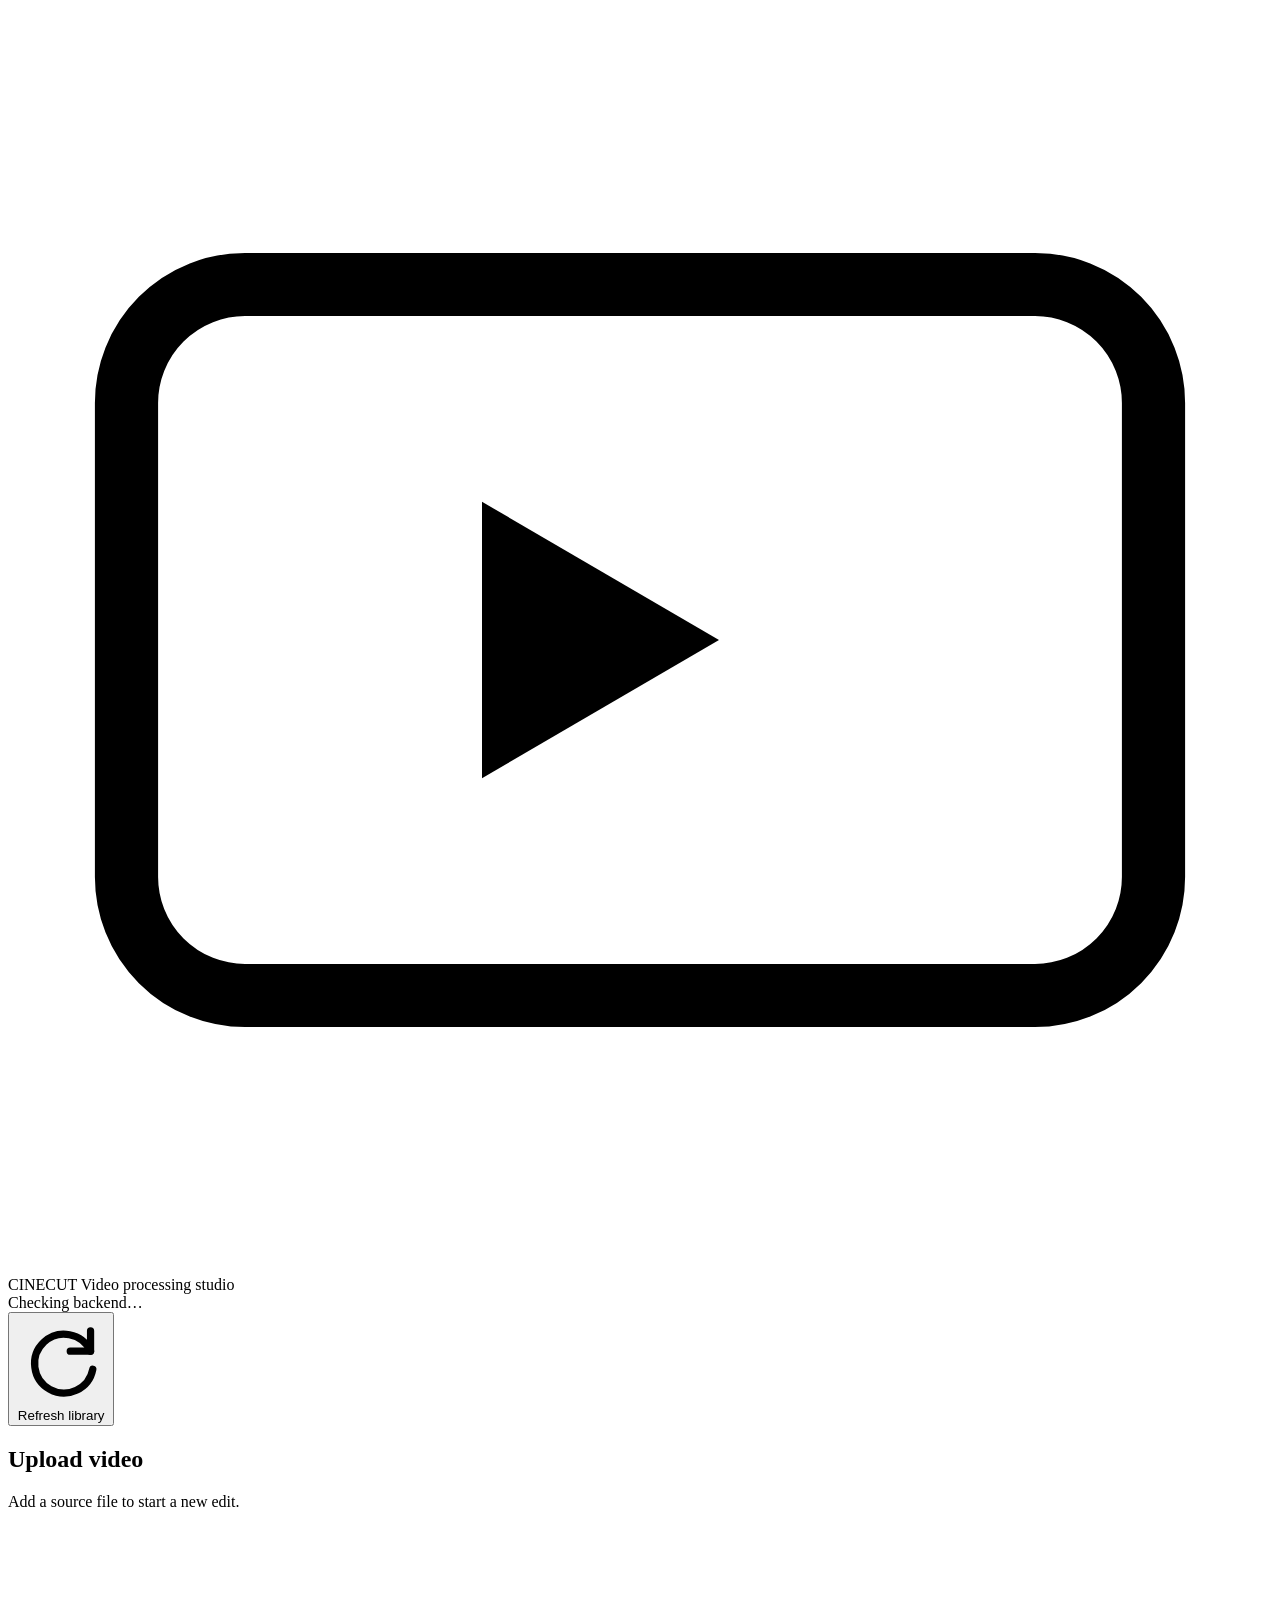
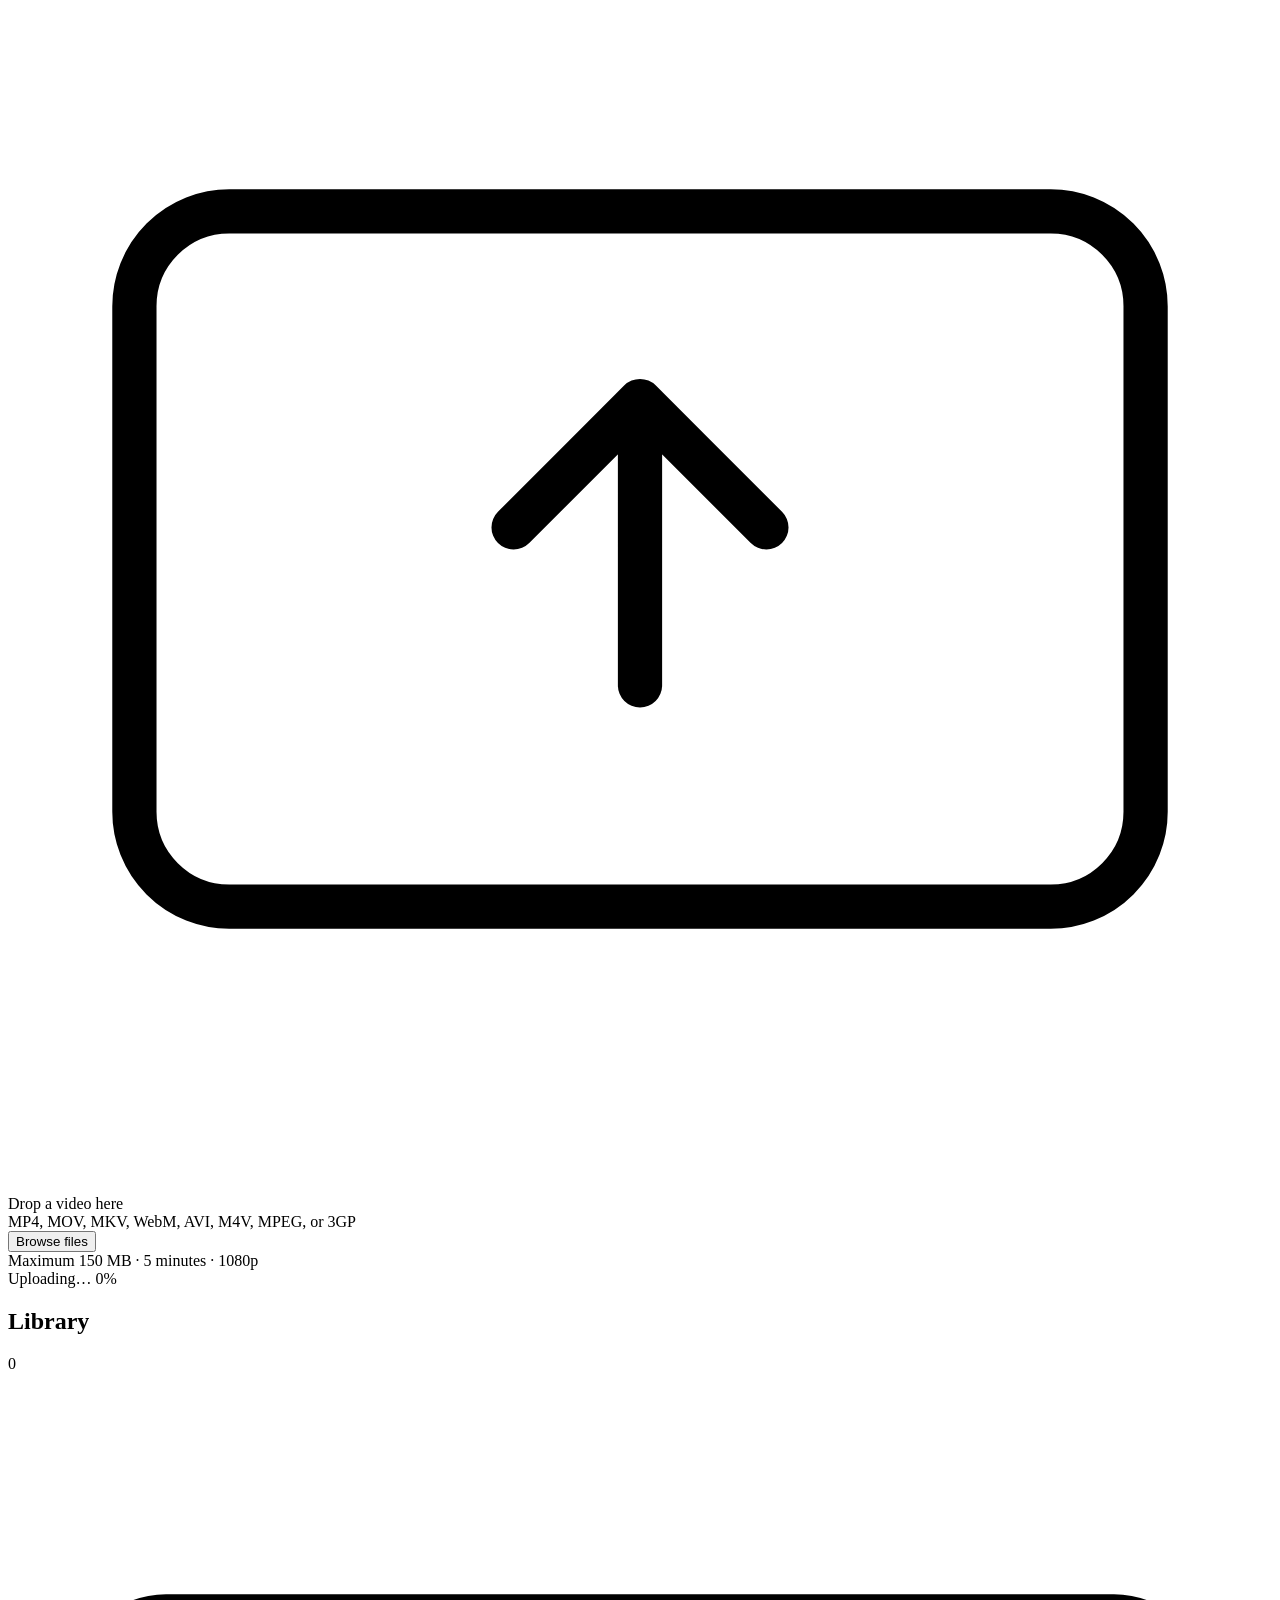
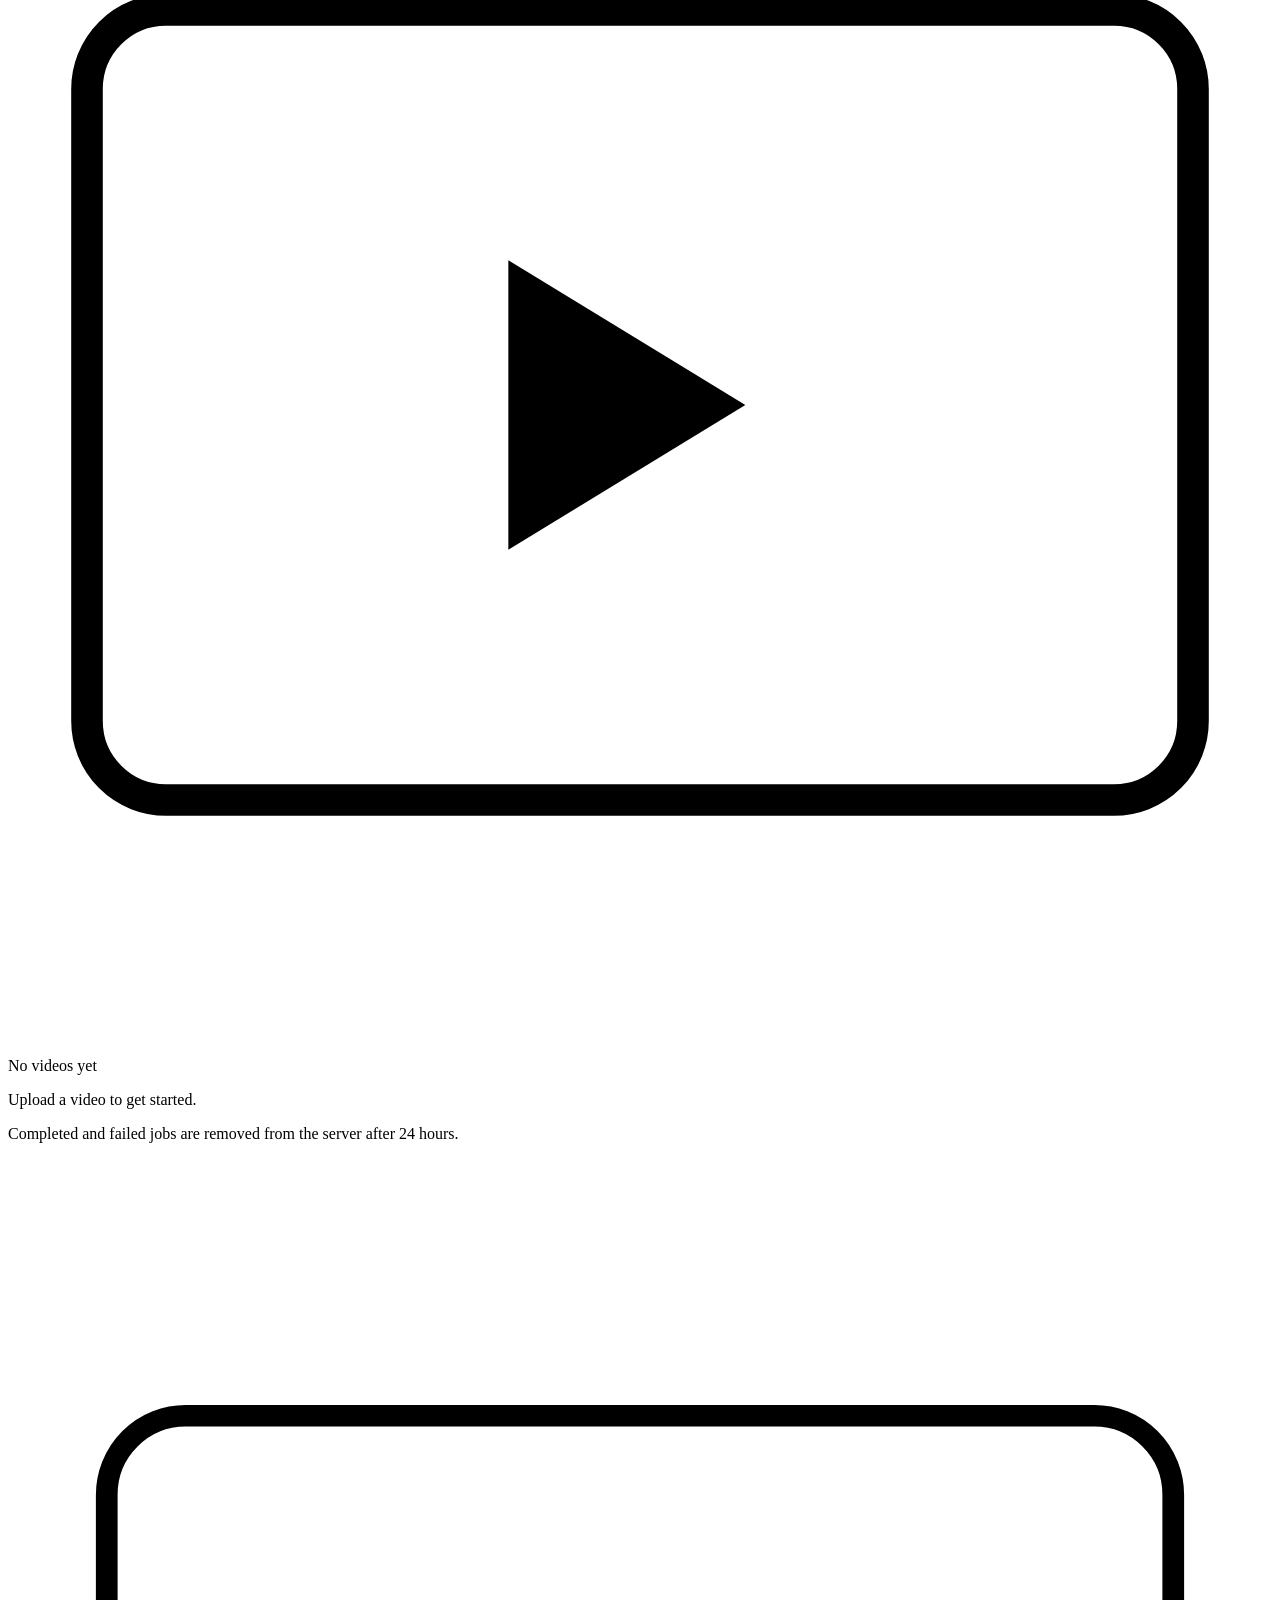
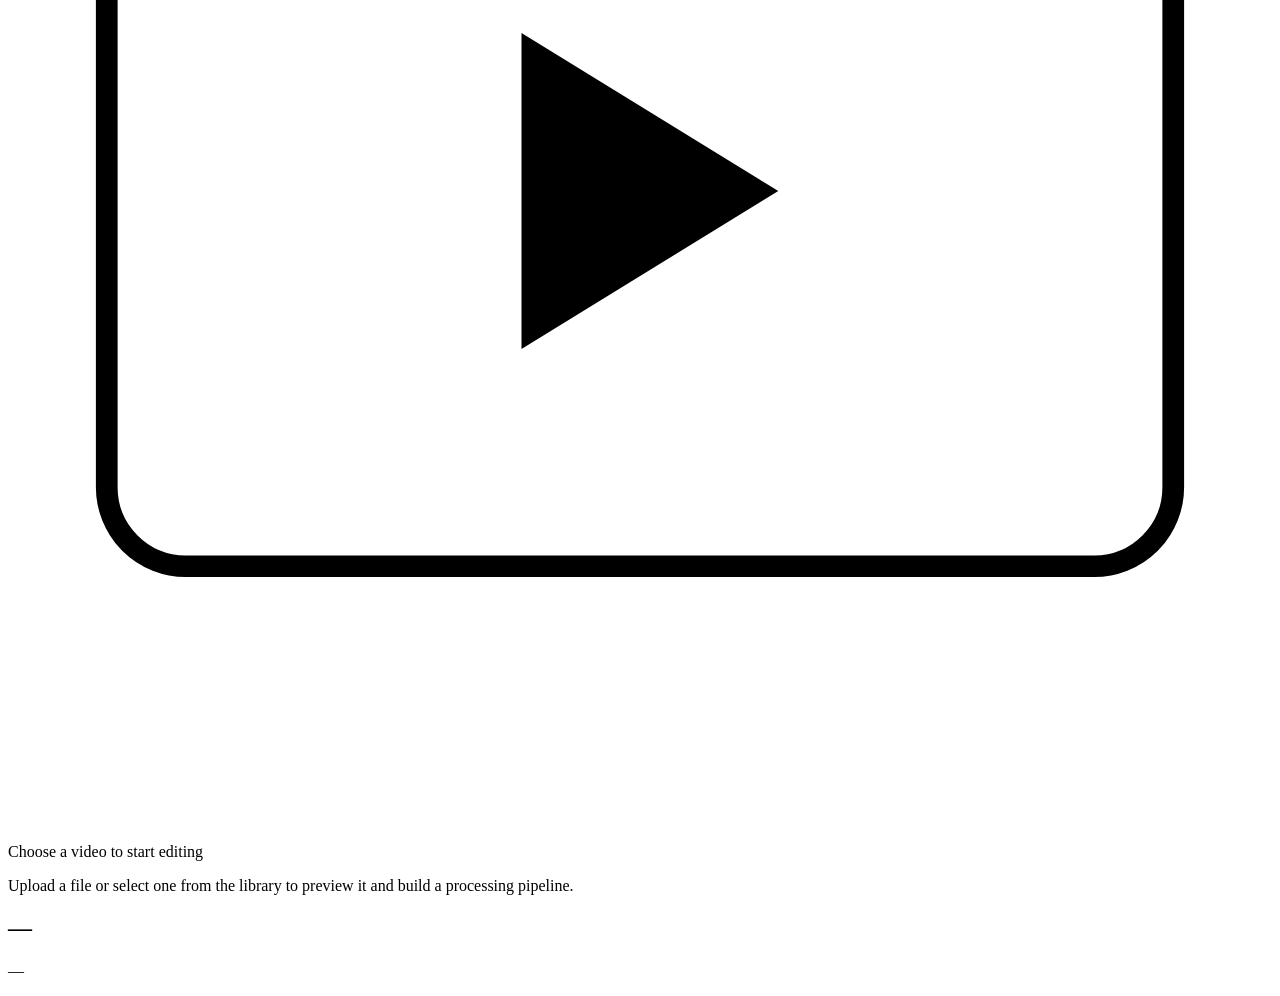
==== web/index.html @ f78ad0be "Feat: Add frontend editor interface Makes testing all operations and actions easier" ====
<!doctype html>
<html lang="en">
  <head>
    <meta charset="UTF-8" />
    <meta name="viewport" content="width=device-width, initial-scale=1.0" />
    <meta
      name="description"
      content="CineCut Studio — a local video processing dashboard powered by Go and FFmpeg."
    />
    <title>CineCut Studio — Video Processing</title>
    <link rel="icon" href="/favicon.svg" type="image/svg+xml" />
    <link rel="stylesheet" href="/styles.css" />
  </head>
  <body>
    <header class="topbar">
      <div class="brand">
        <div class="brand-mark" aria-hidden="true">
          <svg viewBox="0 0 32 32" fill="none">
            <rect x="3" y="7" width="26" height="18" rx="3" stroke="currentColor" stroke-width="1.6" />
            <path d="M12 12.5v7l6-3.5-6-3.5Z" fill="currentColor" />
          </svg>
        </div>
        <div class="brand-copy">
          <span class="brand-name">CINE<span>CUT</span></span>
          <span class="brand-sub">Video processing studio</span>
        </div>
      </div>

      <div class="topbar-actions">
        <div class="backend-status" id="backendStatus" data-state="checking" title="Backend connection">
          <span class="status-dot" aria-hidden="true"></span>
          <span id="backendStatusText">Checking backend…</span>
        </div>
        <button class="btn btn-ghost" id="refreshBtn" type="button">
          <svg viewBox="0 0 20 20" fill="none" stroke="currentColor" stroke-width="1.6" aria-hidden="true">
            <path d="M16.5 8A6.5 6.5 0 1 0 17 12" stroke-linecap="round" />
            <path d="M16.5 3.5V8H12" stroke-linecap="round" stroke-linejoin="round" />
          </svg>
          <span>Refresh library</span>
        </button>
      </div>
    </header>

    <main class="app">
      <aside class="sidebar">
        <section class="sidebar-section upload-section" aria-labelledby="uploadHeading">
          <div class="section-intro">
            <h2 id="uploadHeading">Upload video</h2>
            <p>Add a source file to start a new edit.</p>
          </div>

          <div class="dropzone" id="dropzone">
            <input
              type="file"
              id="fileInput"
              accept=".mp4,.m4v,.mov,.mkv,.webm,.avi,.mpeg,.mpg,.3gp,video/*"
              hidden
            />
            <div class="dropzone-icon" aria-hidden="true">
              <svg viewBox="0 0 40 40" fill="none" stroke="currentColor" stroke-width="1.4">
                <rect x="4" y="9" width="32" height="22" rx="3" />
                <path d="M20 24V15m0 0-4 4m4-4 4 4" stroke-linecap="round" stroke-linejoin="round" />
              </svg>
            </div>
            <div class="dropzone-title">Drop a video here</div>
            <div class="dropzone-sub">MP4, MOV, MKV, WebM, AVI, M4V, MPEG, or 3GP</div>
            <button class="btn btn-choose" id="browseBtn" type="button">Browse files</button>
            <div class="dropzone-limits">Maximum 150 MB · 5 minutes · 1080p</div>
          </div>

          <div class="upload-progress hidden" id="uploadProgress" aria-live="polite">
            <div class="upload-progress-head">
              <span id="uploadStatusText">Uploading…</span>
              <span id="uploadPercent">0%</span>
            </div>
            <div class="progress-track">
              <div class="progress-fill" id="uploadProgressFill"></div>
            </div>
          </div>
        </section>

        <section class="sidebar-section library-section" aria-labelledby="libraryHeading">
          <div class="library-head">
            <h2 id="libraryHeading">Library</h2>
            <span class="count-badge" id="libraryCount">0</span>
          </div>
          <div class="library-list" id="libraryList" aria-live="polite"></div>
          <div class="empty-state compact hidden" id="libraryEmpty">
            <svg viewBox="0 0 48 48" fill="none" stroke="currentColor" stroke-width="1.2" aria-hidden="true">
              <rect x="3" y="9" width="42" height="30" rx="3" />
              <path d="M19 18.5v11l9-5.5-9-5.5Z" fill="currentColor" stroke="none" />
            </svg>
            <p>No videos yet</p>
            <span>Upload a video to get started.</span>
          </div>
          <div class="inline-error hidden" id="libraryError" role="alert"></div>
        </section>

        <p class="sidebar-foot">
          Completed and failed jobs are removed from the server after 24 hours.
        </p>
      </aside>

      <section class="workspace">
        <div class="empty-state workspace-empty" id="workspaceEmpty">
          <svg viewBox="0 0 64 64" fill="none" stroke="currentColor" stroke-width="1.1" aria-hidden="true">
            <rect x="5" y="13" width="54" height="38" rx="4" />
            <path d="M26 24v16l13-8-13-8Z" fill="currentColor" stroke="none" />
          </svg>
          <p>Choose a video to start editing</p>
          <span>Upload a file or select one from the library to preview it and build a processing pipeline.</span>
        </div>

        <div class="workspace-content hidden" id="workspaceContent">
          <header class="workspace-head">
            <h1 id="workspaceTitle">—</h1>
            <p id="workspaceSub">—</p>
          </header>

          <div class="workspace-body">
            <section class="panel preview-panel" aria-label="Video preview">
              <div id="previewBody"></div>
            </section>

            <div class="work-grid">
              <section class="panel editor-panel" aria-label="Edit video">
                <div id="operationsBody"></div>
              </section>

              <section class="panel process-panel" aria-label="Processing status">
                <div id="jobBody"></div>
              </section>
            </div>
          </div>
        </div>
      </section>
    </main>

    <div class="toast-container" id="toastContainer" aria-live="polite"></div>

    <script src="/app.js"></script>
  </body>
</html>
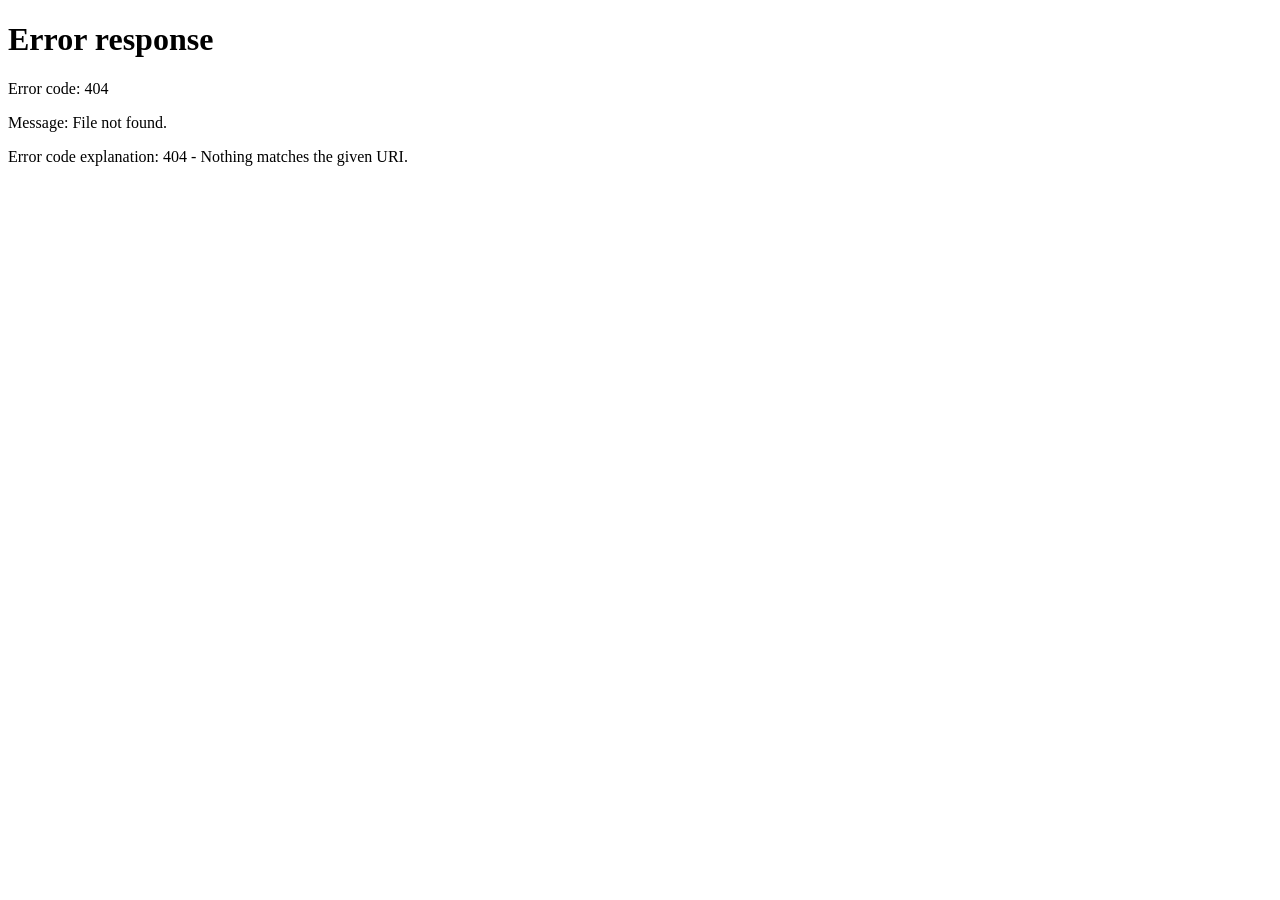
==== commit 1a82ae16: "Landing page, login/register/reset pages, and account page on frontend" ====
--- a/web/index.html
+++ b/web/index.html
@@ -2,142 +2,10 @@
 <html lang="en">
   <head>
     <meta charset="UTF-8" />
-    <meta name="viewport" content="width=device-width, initial-scale=1.0" />
-    <meta
-      name="description"
-      content="CineCut Studio — a local video processing dashboard powered by Go and FFmpeg."
-    />
-    <title>CineCut Studio — Video Processing</title>
-    <link rel="icon" href="/favicon.svg" type="image/svg+xml" />
-    <link rel="stylesheet" href="/styles.css" />
+    <meta http-equiv="refresh" content="0; url=/landing.html" />
+    <title>CineCut</title>
   </head>
   <body>
-    <header class="topbar">
-      <div class="brand">
-        <div class="brand-mark" aria-hidden="true">
-          <svg viewBox="0 0 32 32" fill="none">
-            <rect x="3" y="7" width="26" height="18" rx="3" stroke="currentColor" stroke-width="1.6" />
-            <path d="M12 12.5v7l6-3.5-6-3.5Z" fill="currentColor" />
-          </svg>
-        </div>
-        <div class="brand-copy">
-          <span class="brand-name">CINE<span>CUT</span></span>
-          <span class="brand-sub">Video processing studio</span>
-        </div>
-      </div>
-
-      <div class="topbar-actions">
-        <div class="backend-status" id="backendStatus" data-state="checking" title="Backend connection">
-          <span class="status-dot" aria-hidden="true"></span>
-          <span id="backendStatusText">Checking backend…</span>
-        </div>
-        <button class="btn btn-ghost" id="refreshBtn" type="button">
-          <svg viewBox="0 0 20 20" fill="none" stroke="currentColor" stroke-width="1.6" aria-hidden="true">
-            <path d="M16.5 8A6.5 6.5 0 1 0 17 12" stroke-linecap="round" />
-            <path d="M16.5 3.5V8H12" stroke-linecap="round" stroke-linejoin="round" />
-          </svg>
-          <span>Refresh library</span>
-        </button>
-      </div>
-    </header>
-
-    <main class="app">
-      <aside class="sidebar">
-        <section class="sidebar-section upload-section" aria-labelledby="uploadHeading">
-          <div class="section-intro">
-            <h2 id="uploadHeading">Upload video</h2>
-            <p>Add a source file to start a new edit.</p>
-          </div>
-
-          <div class="dropzone" id="dropzone">
-            <input
-              type="file"
-              id="fileInput"
-              accept=".mp4,.m4v,.mov,.mkv,.webm,.avi,.mpeg,.mpg,.3gp,video/*"
-              hidden
-            />
-            <div class="dropzone-icon" aria-hidden="true">
-              <svg viewBox="0 0 40 40" fill="none" stroke="currentColor" stroke-width="1.4">
-                <rect x="4" y="9" width="32" height="22" rx="3" />
-                <path d="M20 24V15m0 0-4 4m4-4 4 4" stroke-linecap="round" stroke-linejoin="round" />
-              </svg>
-            </div>
-            <div class="dropzone-title">Drop a video here</div>
-            <div class="dropzone-sub">MP4, MOV, MKV, WebM, AVI, M4V, MPEG, or 3GP</div>
-            <button class="btn btn-choose" id="browseBtn" type="button">Browse files</button>
-            <div class="dropzone-limits">Maximum 150 MB · 5 minutes · 1080p</div>
-          </div>
-
-          <div class="upload-progress hidden" id="uploadProgress" aria-live="polite">
-            <div class="upload-progress-head">
-              <span id="uploadStatusText">Uploading…</span>
-              <span id="uploadPercent">0%</span>
-            </div>
-            <div class="progress-track">
-              <div class="progress-fill" id="uploadProgressFill"></div>
-            </div>
-          </div>
-        </section>
-
-        <section class="sidebar-section library-section" aria-labelledby="libraryHeading">
-          <div class="library-head">
-            <h2 id="libraryHeading">Library</h2>
-            <span class="count-badge" id="libraryCount">0</span>
-          </div>
-          <div class="library-list" id="libraryList" aria-live="polite"></div>
-          <div class="empty-state compact hidden" id="libraryEmpty">
-            <svg viewBox="0 0 48 48" fill="none" stroke="currentColor" stroke-width="1.2" aria-hidden="true">
-              <rect x="3" y="9" width="42" height="30" rx="3" />
-              <path d="M19 18.5v11l9-5.5-9-5.5Z" fill="currentColor" stroke="none" />
-            </svg>
-            <p>No videos yet</p>
-            <span>Upload a video to get started.</span>
-          </div>
-          <div class="inline-error hidden" id="libraryError" role="alert"></div>
-        </section>
-
-        <p class="sidebar-foot">
-          Completed and failed jobs are removed from the server after 24 hours.
-        </p>
-      </aside>
-
-      <section class="workspace">
-        <div class="empty-state workspace-empty" id="workspaceEmpty">
-          <svg viewBox="0 0 64 64" fill="none" stroke="currentColor" stroke-width="1.1" aria-hidden="true">
-            <rect x="5" y="13" width="54" height="38" rx="4" />
-            <path d="M26 24v16l13-8-13-8Z" fill="currentColor" stroke="none" />
-          </svg>
-          <p>Choose a video to start editing</p>
-          <span>Upload a file or select one from the library to preview it and build a processing pipeline.</span>
-        </div>
-
-        <div class="workspace-content hidden" id="workspaceContent">
-          <header class="workspace-head">
-            <h1 id="workspaceTitle">—</h1>
-            <p id="workspaceSub">—</p>
-          </header>
-
-          <div class="workspace-body">
-            <section class="panel preview-panel" aria-label="Video preview">
-              <div id="previewBody"></div>
-            </section>
-
-            <div class="work-grid">
-              <section class="panel editor-panel" aria-label="Edit video">
-                <div id="operationsBody"></div>
-              </section>
-
-              <section class="panel process-panel" aria-label="Processing status">
-                <div id="jobBody"></div>
-              </section>
-            </div>
-          </div>
-        </div>
-      </section>
-    </main>
-
-    <div class="toast-container" id="toastContainer" aria-live="polite"></div>
-
-    <script src="/app.js"></script>
+    <p>Redirecting to <a href="/landing.html">landing page</a>...</p>
   </body>
 </html>
